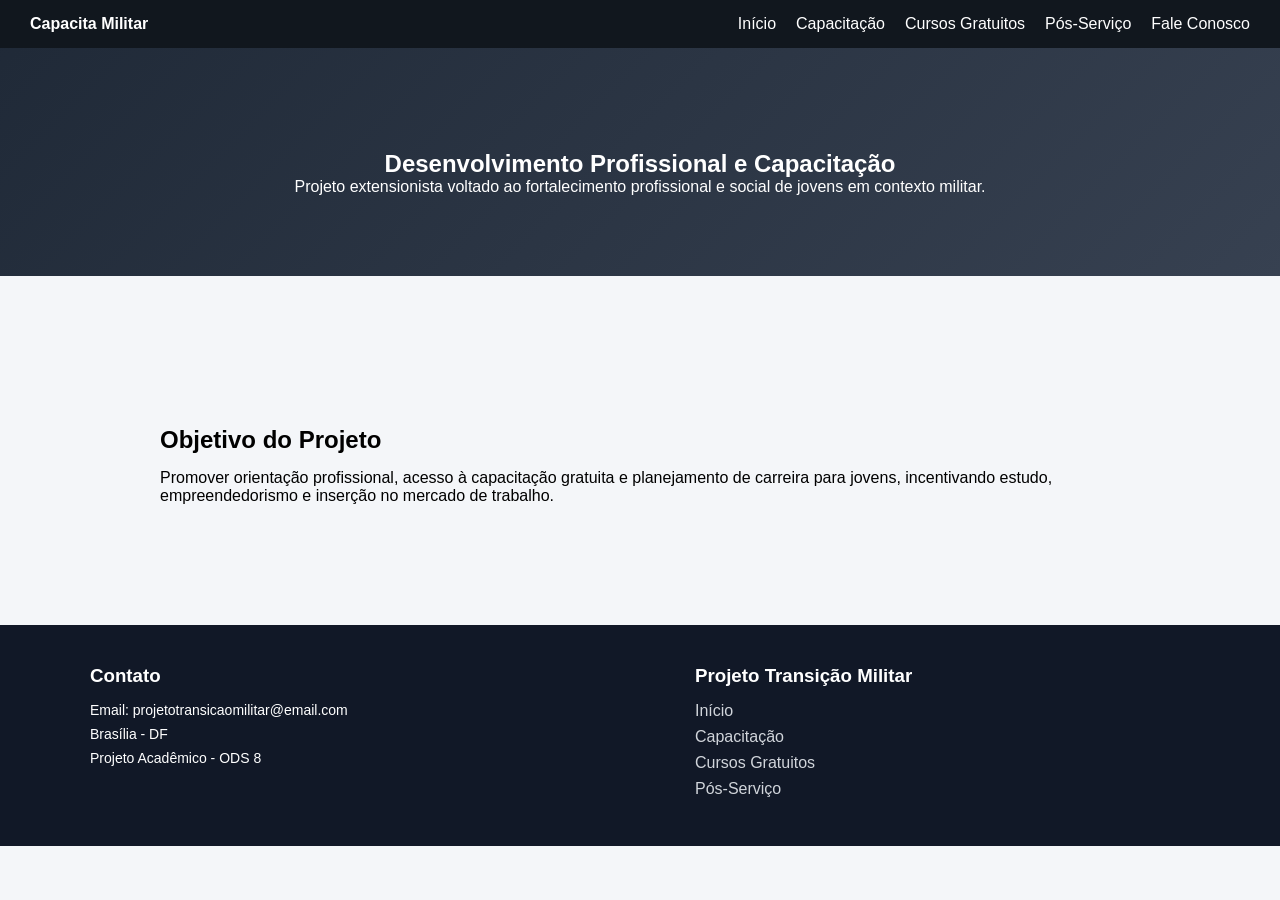
==== index.html @ b790d1f0 "comecei, e quase finalizei, so faltam ajustes" ====
<!DOCTYPE html>
<html lang="pt-BR">
<head>
  <meta charset="UTF-8">
  <meta name="viewport" content="width=device-width, initial-scale=1.0">
  <title>Projeto Desenvolvimento Profissional</title>
  <link rel="stylesheet" href="style.css">
</head>
<body>

<header>
  <nav class="navbar">
    <div class="logo">Capacita Militar</div>
    <div class="menu-toggle" id="menu-toggle">&#9776;</div>
    <ul class="nav-links" id="nav-links">
      <li><a href="index.html">Início</a></li>
      <li><a href="capacitacao.html">Capacitação</a></li>
      <li><a href="cursos.html">Cursos Gratuitos</a></li>
      <li><a href="planejamento.html">Pós-Serviço</a></li>
      <li><a href="#contato">Fale Conosco</a></li>
    </ul>
  </nav>
</header>

<section class="hero">
  <h1>Desenvolvimento Profissional e Capacitação</h1>
  <p>Projeto extensionista voltado ao fortalecimento profissional e social de jovens em contexto militar.</p>
</section>

<section class="content">
  <h2>Objetivo do Projeto</h2>
  <p>Promover orientação profissional, acesso à capacitação gratuita e planejamento de carreira para jovens, incentivando estudo, empreendedorismo e inserção no mercado de trabalho.</p>
</section>

<footer class="footer">

  <div class="footer-container">

    <div class="footer-left">
      <h3>Contato</h3>
      <p>Email: projetotransicaomilitar@email.com</p>
      <p>Brasília - DF</p>
      <p>Projeto Acadêmico - ODS 8</p>
    </div>

    <div class="footer-divider"></div>

    <div class="footer-right">
      <h3>Projeto Transição Militar</h3>
      <ul>
        <li><a href="index.html">Início</a></li>
        <li><a href="capacitacao.html">Capacitação</a></li>
        <li><a href="cursos.html">Cursos Gratuitos</a></li>
        <li><a href="planejamento.html">Pós-Serviço</a></li>
      </ul>
    </div>

  </div>

</footer>

<script src="script.js"></script>
</body>
</html>
---- style.css ----
* {
  margin: 0;
  padding: 0;
  box-sizing: border-box;
  font-family: Arial, sans-serif;
}

body {
  background-color: #f4f6f9;
}

.navbar {
  display: flex;
  justify-content: space-between;
  align-items: center;
  background-color: #11171e;
  padding: 15px 30px;
  position: fixed;
  width: 100%;
  top: 0;
  z-index: 1000;
}

.logo {
  color: white;
  font-weight: bold;
}

.nav-links {
  list-style: none;
  display: flex;
}

.nav-links li {
  margin-left: 20px;
}

.nav-links a {
  color: white;
  text-decoration: none;
  transition: 0.3s;
}

.nav-links a:hover {
  color: #10b981;
}

.menu-toggle {
  display: none;
  font-size: 26px;
  color: white;
  cursor: pointer;
}

.hero {
  padding: 150px 20px 80px 20px;
  text-align: center;
  background: linear-gradient(135deg, #1f2937, #374151);
  color: white;
}

.content {
  padding: 120px 20px 60px 20px;
  max-width: 1000px;
  margin: auto;
}

.content h2 {
  margin-bottom: 15px;
  margin-top: 30px;
}

.content ul {
  margin-left: 20px;
  margin-bottom: 20px;
}

/* ===== FOOTER ===== */

.footer {
  background-color: #111827;
  color: white;
  padding: 40px 20px;
  margin-top: 60px;
}

.footer-container {
  display: flex;
  justify-content: space-between;
  align-items: flex-start;
  max-width: 1100px;
  margin: auto;
}

.footer-left,
.footer-right {
  width: 45%;
}

.footer-left h3,
.footer-right h3 {
  margin-bottom: 15px;
}

.footer-left p {
  margin-bottom: 8px;
  font-size: 14px;
}

.footer-right ul {
  list-style: none;
  padding: 0;
}

.footer-right ul li {
  margin-bottom: 8px;
}

.footer-right ul li a {
  text-decoration: none;
  color: #d1d5db;
  transition: 0.3s;
}

.footer-right ul li a:hover {
  color: #10b981;
}

.footer-divider {
  width: 1px;
  background-color: #374151;
  height: auto;
}

/* RESPONSIVO */

@media (max-width: 768px) {

  .nav-links {
    display: none;
    flex-direction: column;
    background-color: #1f2937;
    position: absolute;
    top: 60px;
    right: 0;
    width: 100%;
    text-align: center;
  }

  .nav-links li {
    margin: 15px 0;
  }

  .nav-links.active {
    display: flex;
  }

  .menu-toggle {
    display: block;
  }

    .footer-container {
    flex-direction: column;
    text-align: center;
  }

  .footer-left,
  .footer-right {
    width: 100%;
  }

  .footer-divider {
    width: 100%;
    height: 1px;
    margin: 25px 0;
  }
}
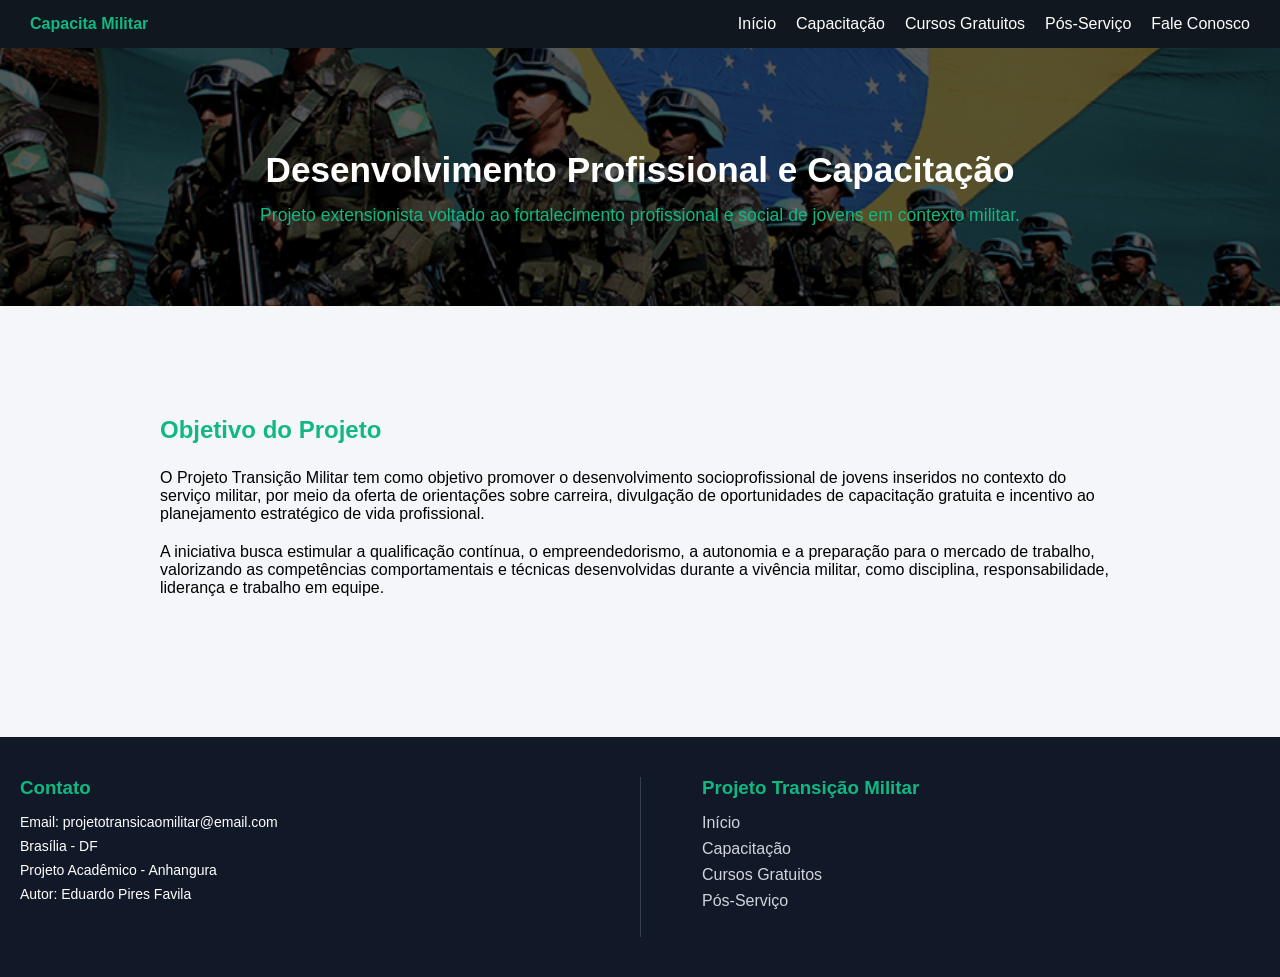
==== commit 8679d5dd: "projeto concluido" ====
--- a/index.html
+++ b/index.html
@@ -17,19 +17,25 @@
       <li><a href="capacitacao.html">Capacitação</a></li>
       <li><a href="cursos.html">Cursos Gratuitos</a></li>
       <li><a href="planejamento.html">Pós-Serviço</a></li>
-      <li><a href="#contato">Fale Conosco</a></li>
+      <li><a href="https://wa.me/5561994092218">Fale Conosco</a></li>
     </ul>
   </nav>
 </header>
 
 <section class="hero">
+  <div>
   <h1>Desenvolvimento Profissional e Capacitação</h1>
   <p>Projeto extensionista voltado ao fortalecimento profissional e social de jovens em contexto militar.</p>
+  </div>
 </section>
 
 <section class="content">
   <h2>Objetivo do Projeto</h2>
-  <p>Promover orientação profissional, acesso à capacitação gratuita e planejamento de carreira para jovens, incentivando estudo, empreendedorismo e inserção no mercado de trabalho.</p>
+  <p>O Projeto Transição Militar tem como objetivo promover o desenvolvimento socioprofissional de jovens inseridos no contexto do serviço militar, por meio da oferta de orientações sobre carreira, divulgação de oportunidades de capacitação gratuita e incentivo ao planejamento estratégico de vida profissional.
+  </p>
+  <p>
+  A iniciativa busca estimular a qualificação contínua, o empreendedorismo, a autonomia e a preparação para o mercado de trabalho, valorizando as competências comportamentais e técnicas desenvolvidas durante a vivência militar, como disciplina, responsabilidade, liderança e trabalho em equipe.
+  </p>
 </section>
 
 <footer class="footer">
@@ -40,7 +46,8 @@
       <h3>Contato</h3>
       <p>Email: projetotransicaomilitar@email.com</p>
       <p>Brasília - DF</p>
-      <p>Projeto Acadêmico - ODS 8</p>
+      <p>Projeto Acadêmico - Anhangura</p>
+      <p>Autor: Eduardo Pires Favila</p>
     </div>
 
     <div class="footer-divider"></div>
--- a/style.css
+++ b/style.css
@@ -22,7 +22,7 @@
 }
 
 .logo {
-  color: white;
+  color: #10b981;
   font-weight: bold;
 }
 
@@ -52,22 +52,68 @@
   cursor: pointer;
 }
 
+.menu-toggle:hover {
+  color: #10b981;
+}
+
+
 .hero {
+  position: relative;
   padding: 150px 20px 80px 20px;
   text-align: center;
-  background: linear-gradient(135deg, #1f2937, #374151);
-  color: white;
-}
+  background: url(imgs/831x460_exercito-faz-capa.png);
+  background-size: cover;
+  background-position: center;
+  color: white;
+  display: flex;
+  justify-content: center;
+  align-items: center;
+}
+
+/* OVERLAY */
+.hero::before {
+  content: "";
+  position: absolute;
+  inset: 0;
+  background: rgba(0, 0, 0, 0.65); /* intensidade do escurecimento */
+  z-index: 1;
+}
+
+/* Garante que o texto fique acima do overlay */
+.hero div {
+  position: relative;
+  z-index: 2;
+  max-width: 800px;
+}
+
+.hero h1 {
+  padding-bottom: 15px;
+  font-size: 2.2rem;
+}
+
+.hero p {
+  color: #10b981;
+  font-size: 1.1rem;
+}
+
 
 .content {
-  padding: 120px 20px 60px 20px;
+  padding: 80px 20px 60px 20px;
   max-width: 1000px;
   margin: auto;
 }
 
 .content h2 {
-  margin-bottom: 15px;
+  margin-bottom: 25px;
   margin-top: 30px;
+  color: #10b981;
+}
+
+.content h3 {
+  background-color: #1f2937;
+  color: white;
+  padding: 10px;
+  margin-bottom: 10px;  
 }
 
 .content ul {
@@ -75,7 +121,17 @@
   margin-bottom: 20px;
 }
 
-/* ===== FOOTER ===== */
+.content li {
+  padding-bottom: 10px;
+}
+
+.content li::marker {
+  color: #10b981;
+}
+
+.content p {
+  padding-bottom: 20px;
+}
 
 .footer {
   background-color: #111827;
@@ -88,7 +144,6 @@
   display: flex;
   justify-content: space-between;
   align-items: flex-start;
-  max-width: 1100px;
   margin: auto;
 }
 
@@ -100,6 +155,7 @@
 .footer-left h3,
 .footer-right h3 {
   margin-bottom: 15px;
+  color: #10b981;
 }
 
 .footer-left p {
@@ -129,7 +185,7 @@
 .footer-divider {
   width: 1px;
   background-color: #374151;
-  height: auto;
+  height: 160px;
 }
 
 /* RESPONSIVO */
